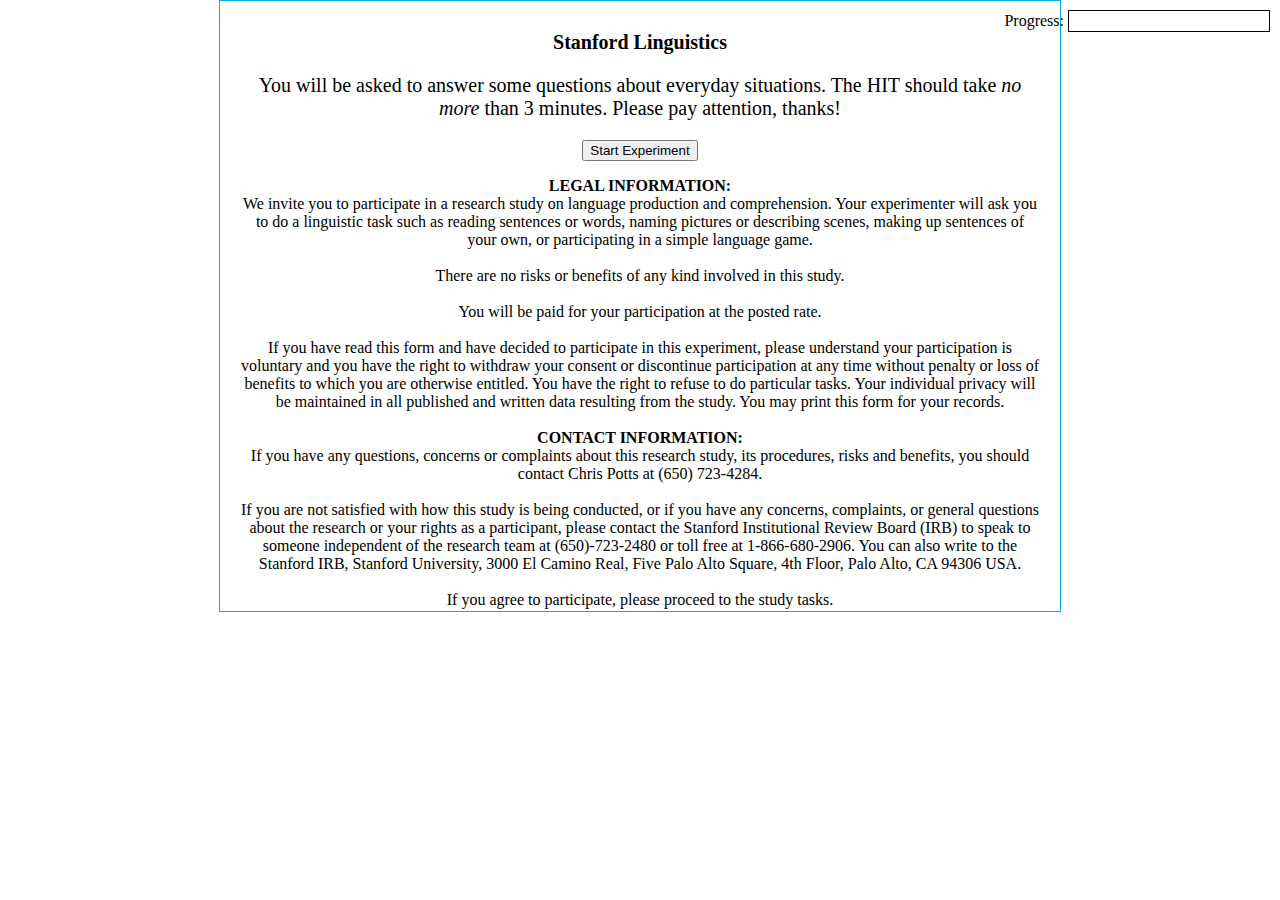
==== experiments/template_survey/index.html @ 0ba59592 "Add files via upload" ====
<html>

<head>
    <title>Language study</title>

    <!--JS-->

    <!-- external general utilities -->
    <script src="../shared/js/jquery-1.11.1.min.js "></script>
    <script src="../shared/full-projects/jquery-ui/jquery-ui.min.js"></script>
    <script src="../shared/js/underscore-min.js"></script>
    <!-- if you want to draw stuff: -->
    <!-- <script src="../shared/js/raphael-min.js"></script> -->

    <!-- cocolab experiment logic -->
    <script src="../shared/js/exp-V2.js"></script>
    <script src="../shared/js/stream-V2.js"></script>

    <script src="../shared/js/mmturkey.js "></script>
    <script src="../shared/js/browserCheck.js"></script>
    <script src="../shared/js/utils.js"></script>

    <!--CSS-->
    <link href="../shared/full-projects/jquery-ui/jquery-ui.min.css" rel="stylesheet" type="text/css"/>
    <link href="../shared/css/cocolab-style.css" rel="stylesheet" type="text/css"/>
    <link href="css/local-style.css" rel="stylesheet" type="text/css"/>

    <!-- experiment file (refer back to repo) -->
    <script src="js/stims.js"></script>
    <script src="js/template.js"></script>

   <!-- Unique Turker -->

    <script src="//uniqueturker.myleott.com/lib.js"
    type="text/javascript"></script>
    <script type="text/javascript">
      $(document).ready(function() {

             var ut_id = "34e1277c381f0ad35f56e777984e5c9d";
             if (UTWorkerLimitReached(ut_id)) {
               $(".slide").hide();
                 $("body").html("You have already completed the maximum number of HITs allowed by this requester. Please click 'Return HIT' to avoid any impact on your approval rating.");
             }
           });

    </script>

</head>

<body onload="init();">
  <noscript>This task requires JavaScript.</noscript>
  
  <!-- First slide (Stanford Ling) -->

  <div class="slide" id="i0" >
    <p id="cocolab">Stanford Linguistics</p>
    <p id="instruct-text">You will be asked to answer some questions about everyday situations. The HIT should take <i>no more</i> than 3 minutes. Please pay attention, thanks!</p>
    <button id="start_button" type="button">Start Experiment</button>
   <p id="legal">
       <strong>LEGAL INFORMATION:</strong><br>
          We invite you to participate in a research study on language production and comprehension. Your experimenter will ask you to do a linguistic task such as reading sentences or words, naming pictures or describing scenes, making up sentences of your own, or participating in a simple language game.
         <br><br>There are no risks or benefits of any kind involved in this study.
         <br><br>
         You will be paid for your participation at the posted rate.
         <br><br>
         If you have read this form and have decided to participate in this experiment, please
         understand your participation is voluntary and you have the right to withdraw your consent or discontinue participation at any time without penalty or loss of benefits to which you are otherwise entitled. You have the right to refuse to do particular tasks. Your individual privacy will be maintained in all published and written data resulting from the study.   You may print this form for your records.
         <br><br>
         <strong>CONTACT INFORMATION:</strong><br>
         If you have any questions, concerns or complaints about this research study, its procedures, risks and benefits, you should contact Chris Potts at (650) 723-4284.
         <br><br>
         If you are not satisfied with how this study is being conducted, or if you have any concerns, complaints, or general questions about the research or your rights as a participant, please contact the Stanford Institutional Review Board (IRB) to speak to someone independent of the research team at (650)-723-2480 or toll free at 1-866-680-2906. You can also write to the Stanford IRB, Stanford University, 3000 El Camino Real, Five Palo Alto Square, 4th Floor, Palo Alto, CA 94306 USA.
         <br><br>
         If you agree to participate, please proceed to the study tasks.</p>
  </div>
    
    
  <!-- First survey slide -->

  <div class="slide" id="single_trial">

      <p><b>Please read about the following situation:</b></p>
    <p>You and your friend, Mary, are frantically packing things to bring on a last-minute weekend camping trip.
        Your other friend, John, kindly offers to help run some errands for you both.<em> Note that only you and Mary are going camping. John is not going.</em> You ask John to buy some apples from the store for
        the trip. He agrees and shows up at your house with <span class="context">{{}}</span> apples. After he leaves, Mary turns to you and says:
        "We could use more apples".

      <p><b>Which of the following statements describes the situation above?</b></p>

      <br />

      <p class="err" id="err-1">Please select an answer!</p>
      <input type="radio" name='choice-2' id="radio-many" value="many"> <label for="radio-many">Mary thinks that John bought too <u>many</u> apples.</label>
      <br />
      <input type="radio" name='choice-2' id="radio-few" value="few"> <label for="radio-few">Mary thinks that John bought too <u>few</u> apples.</label>


      <br>

     <p><b>How confident are you in the option that you chose?</b></p>
       <p class="err" id="err-2">Please rate how confident you are in your answer</p>
       <p>
         <label>Very uncertain</label>
         <input type="radio" name='choice-3' value="1">
         &nbsp;
         <input type="radio" name='choice-3' value="2"> <label></label>
         &nbsp;
         <input type="radio" name='choice-3' value="3"> <label></label>
         &nbsp;
         <input type="radio" name='choice-3' value="4"> <label></label>
         &nbsp;
         <input type="radio" name='choice-3' value="5"> <label></label>
         &nbsp;
         <input type="radio" name='choice-3' value="6"> <label></label>
         &nbsp;
         <input type="radio" name='choice-3' value="7"> <label>Very certain</label>
         </p>

         <p><b>Comments?</b> Please enter any comments you have here...</p>
         <p><textarea name="comments" style="width: 300px; height: 50px; border: 1px solid #000;"></textarea></p>


    <button onclick="_s.button()">Continue</button>
  </div>
    
    
    
  <div class="slide" id="second_trial">

      <p><b>Do you think Mary's remark was sarcastic?</b></p>


      <p class="err" id="err-3">Please select an answer!</p>
      <input type="radio" name='choice-4' id="radio-many" value="many"> <label for="radio-many">Yes</label>
      <br />
      <input type="radio" name='choice-4' id="radio-few" value="few"> <label for="radio-few">No</label>


      <br>

     <p><b>How confident are you in the option that you chose?</b></p>
       <p class="err" id="err-4">Please rate how confident you are in your answer</p>
       <p>
         <label>Very uncertain</label>
         <input type="radio" name='choice-5' value="1">
         &nbsp;
         <input type="radio" name='choice-5' value="2"> <label></label>
         &nbsp;
         <input type="radio" name='choice-5' value="3"> <label></label>
         &nbsp;
         <input type="radio" name='choice-5' value="4"> <label></label>
         &nbsp;
         <input type="radio" name='choice-5' value="5"> <label></label>
         &nbsp;
         <input type="radio" name='choice-5' value="6"> <label></label>
         &nbsp;
         <input type="radio" name='choice-5' value="7"> <label>Very certain</label>
         </p>

         <p><b>Comments?</b> Please enter any comments you have here...</p>
         <p><textarea name="comment" style="width: 300px; height: 50px; border: 1px solid #000;"></textarea></p>


    <button onclick="_s.button()">Continue</button>
  </div>
    
    

    
  <!-- Last slide (thanks for participation!) -->
  <div id="thanks" class="slide js" >
    <p  class="big">Thanks for your time!</p>
  </div>

  <div class="progress">
    <span>Progress:</span>
    <div class="bar-wrapper">
      <div class="bar" width="0%">
      </div>
    </div>
  </div>

</body>
</html>
---- experiments/shared/css/cocolab-style.css ----
body {
	margin:0 0 0 0; /*squish slide into mturk window*/
}

table {
	/* center all tables by default */
	margin: auto;
}

/*the experiment happens in "slides"*/
.slide {
	/*pad the inside of the slide*/
	padding-top: 10px;
	padding-left: 20px;
	padding-right: 20px;

    /*center slide within the window*/
	margin: auto auto;
	margin-top: 0px;

	/*all elements in a slide will be centered by default*/
    text-align: center;

    border: 1px solid #04abe3;
    width: 800px;
    height: 600px;

    /*could explicitly set the following, but these are the defaults for me (chrome, linux)*/
    font-size: 20px;
    background-color: rgb(255,255,255);
}

/* start slide */

#cocolab {
	font-weight: bold;
}

#legal {
	font-size: 0.8em;
}

/*make the subj_info slide prettier*/

.subj_info_title {
	color:#036;
	background:transparent;
	font-size:25;
	font-weight:bold;
}

div.long_form {
	font-size: 15px;
}

fieldset {
	border: none;
	border-top: solid 1px #ccc;
}

div.long_form p {
    color:#036;
    margin: 20px 0 0 0;
}

div.long_form p.info {
    margin:0 0 40px 0;
    padding:0;
    color:black;
}

div.long_form label {
	padding: .5em .5em;
}

textarea {
	border: 2px inset;
}

/* sliders */


/*align the left and right labels for the sliders properly*/
.slider_table .left {
	display: inline;
	text-align: left;
	float: left;
}

.slider_table .right {
	display: inline;
	text-align: right;
	float: right;
}

.thin {
	height: 50px;
}

.top {
	top: 0%;
	position: relative;
}
.bottom {
	top: 100%;
	position: relative;
	transform: translateY(-200%);
}

.slider_target {
	text-align: right;
}

.ui-slider-range {
	/* you could have a "range" which makes the slider to the left of the handle a different color from the background */
	background: transparent;
}

#cocologo {
    width: 200px;
    margin: 10px;
}

.slider {
	width: 400;
	margin: 10px;
}

.vertical_slider {
	width: 10px;
	height: 300px;
	margin: 10px auto;
}

#slider_endpoint_labels {
	height: 300px;
}

.bin_label{
	text-align: center;
}

/* Progress Bar */
.progress{
  position: absolute;
  right: 10px;
  top: 10px;
}
.progress span{
  position:relative;
  top: -6px;
}

.bar-wrapper{
    height:20px;
    width:200px;
    border:1px solid #000000;
    display:inline-block;
}

.bar{
    position:relative;
    height:100%;
    width:0px;
    background-color:#000000
}
---- experiments/template_survey/css/local-style.css ----
.slider {
  /* default is width 400 and margin 10 */
	width: 400;
	margin: 10px;
}

.err {
  font-weight: bold;
  color: #f00;
}
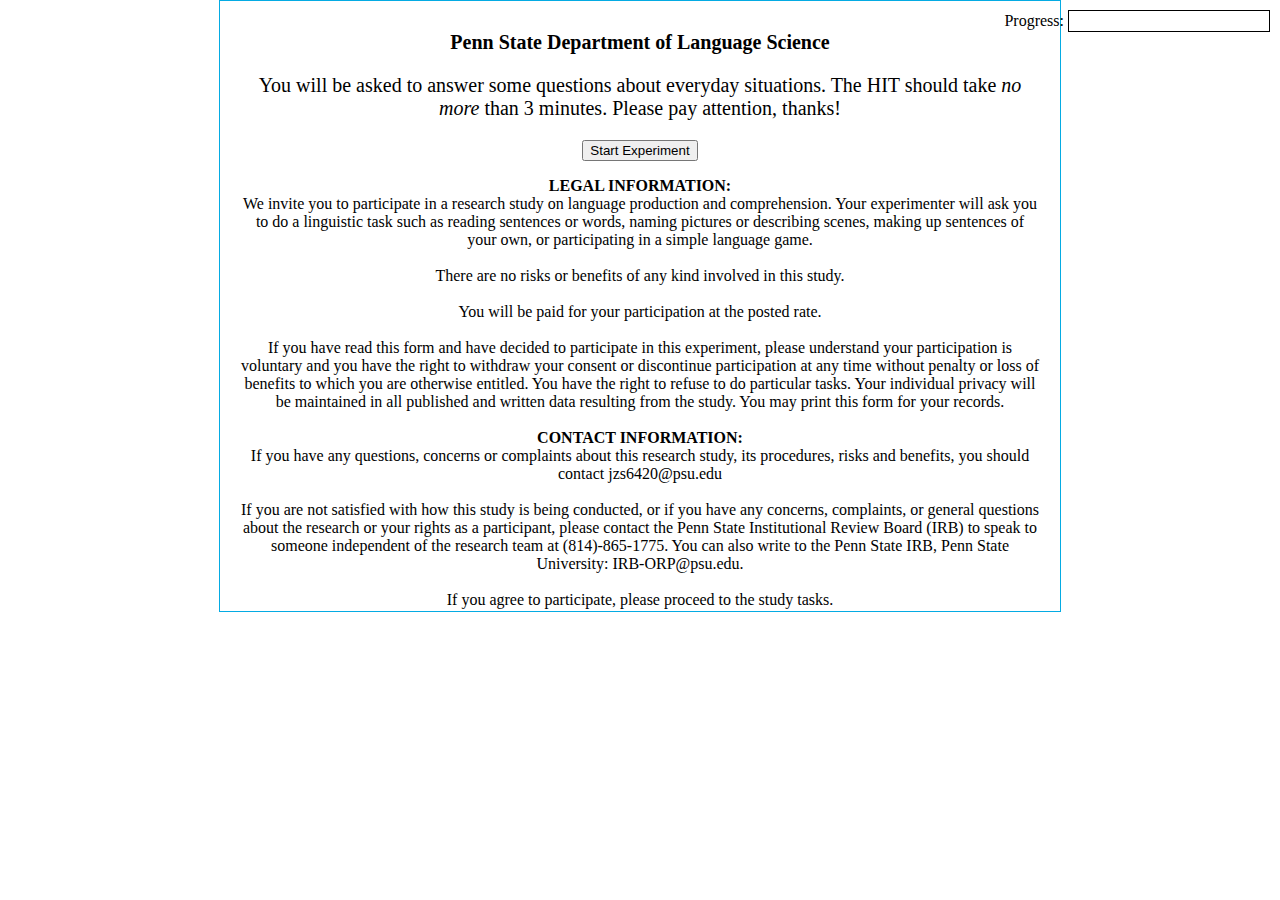
==== commit ef7103e7: "Update index.html" ====
--- a/experiments/template_survey/index.html
+++ b/experiments/template_survey/index.html
@@ -53,7 +53,7 @@
   <!-- First slide (Stanford Ling) -->
 
   <div class="slide" id="i0" >
-    <p id="cocolab">Stanford Linguistics</p>
+    <p id="cocolab">Penn State Department of Language Science</p>
     <p id="instruct-text">You will be asked to answer some questions about everyday situations. The HIT should take <i>no more</i> than 3 minutes. Please pay attention, thanks!</p>
     <button id="start_button" type="button">Start Experiment</button>
    <p id="legal">
@@ -67,9 +67,9 @@
          understand your participation is voluntary and you have the right to withdraw your consent or discontinue participation at any time without penalty or loss of benefits to which you are otherwise entitled. You have the right to refuse to do particular tasks. Your individual privacy will be maintained in all published and written data resulting from the study.   You may print this form for your records.
          <br><br>
          <strong>CONTACT INFORMATION:</strong><br>
-         If you have any questions, concerns or complaints about this research study, its procedures, risks and benefits, you should contact Chris Potts at (650) 723-4284.
+         If you have any questions, concerns or complaints about this research study, its procedures, risks and benefits, you should contact jzs6420@psu.edu
          <br><br>
-         If you are not satisfied with how this study is being conducted, or if you have any concerns, complaints, or general questions about the research or your rights as a participant, please contact the Stanford Institutional Review Board (IRB) to speak to someone independent of the research team at (650)-723-2480 or toll free at 1-866-680-2906. You can also write to the Stanford IRB, Stanford University, 3000 El Camino Real, Five Palo Alto Square, 4th Floor, Palo Alto, CA 94306 USA.
+         If you are not satisfied with how this study is being conducted, or if you have any concerns, complaints, or general questions about the research or your rights as a participant, please contact the Penn State Institutional Review Board (IRB) to speak to someone independent of the research team at (814)-865-1775. You can also write to the Penn State IRB, Penn State University: IRB-ORP@psu.edu.
          <br><br>
          If you agree to participate, please proceed to the study tasks.</p>
   </div>
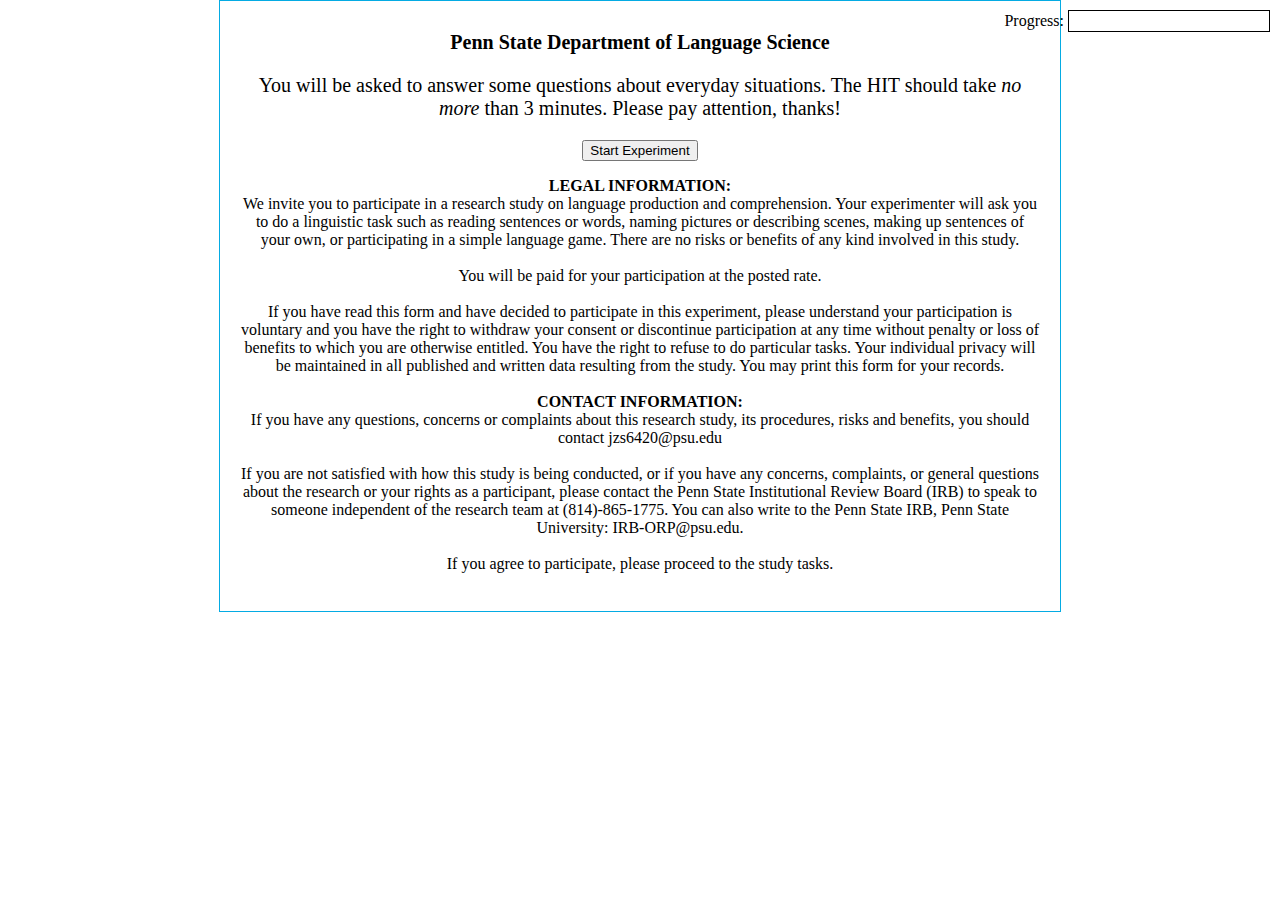
==== commit af9d4598: "Update index.html" ====
--- a/experiments/template_survey/index.html
+++ b/experiments/template_survey/index.html
@@ -58,8 +58,7 @@
     <button id="start_button" type="button">Start Experiment</button>
    <p id="legal">
        <strong>LEGAL INFORMATION:</strong><br>
-          We invite you to participate in a research study on language production and comprehension. Your experimenter will ask you to do a linguistic task such as reading sentences or words, naming pictures or describing scenes, making up sentences of your own, or participating in a simple language game.
-         <br><br>There are no risks or benefits of any kind involved in this study.
+          We invite you to participate in a research study on language production and comprehension. Your experimenter will ask you to do a linguistic task such as reading sentences or words, naming pictures or describing scenes, making up sentences of your own, or participating in a simple language game. There are no risks or benefits of any kind involved in this study.
          <br><br>
          You will be paid for your participation at the posted rate.
          <br><br>
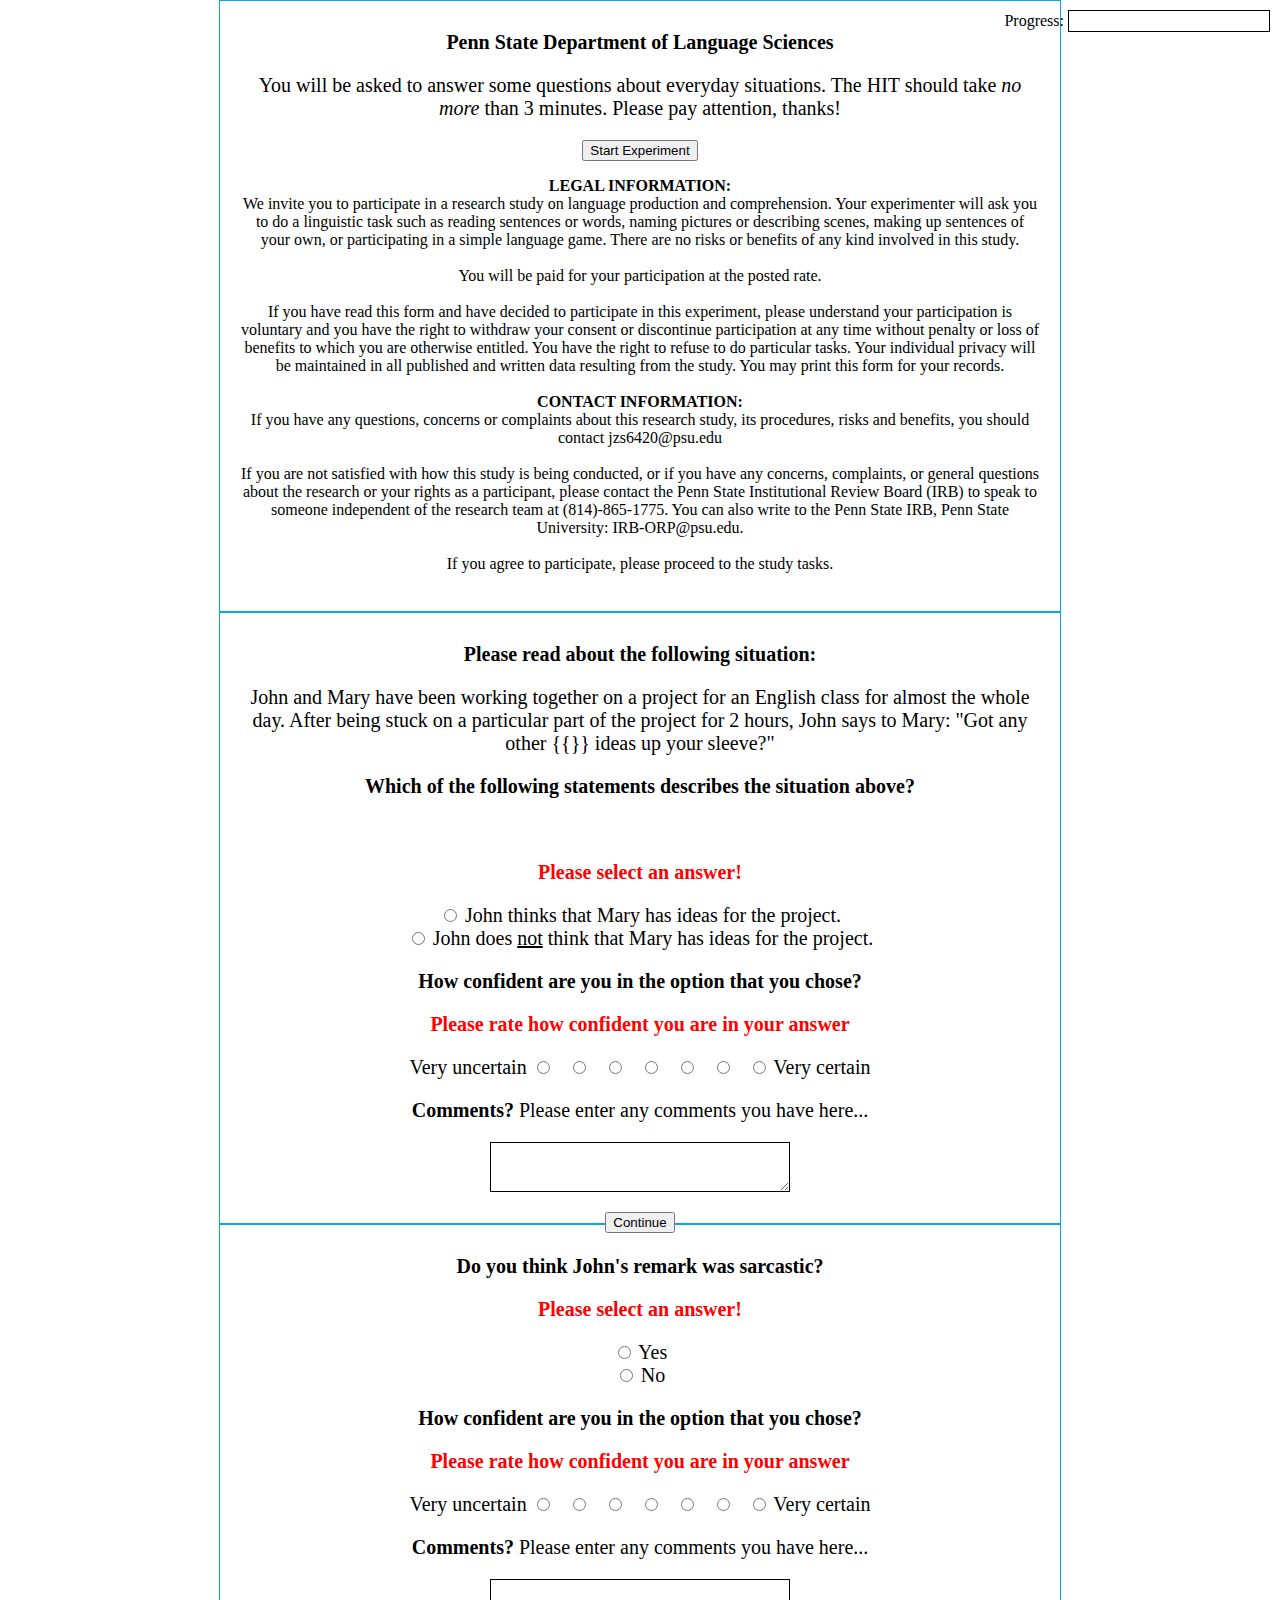
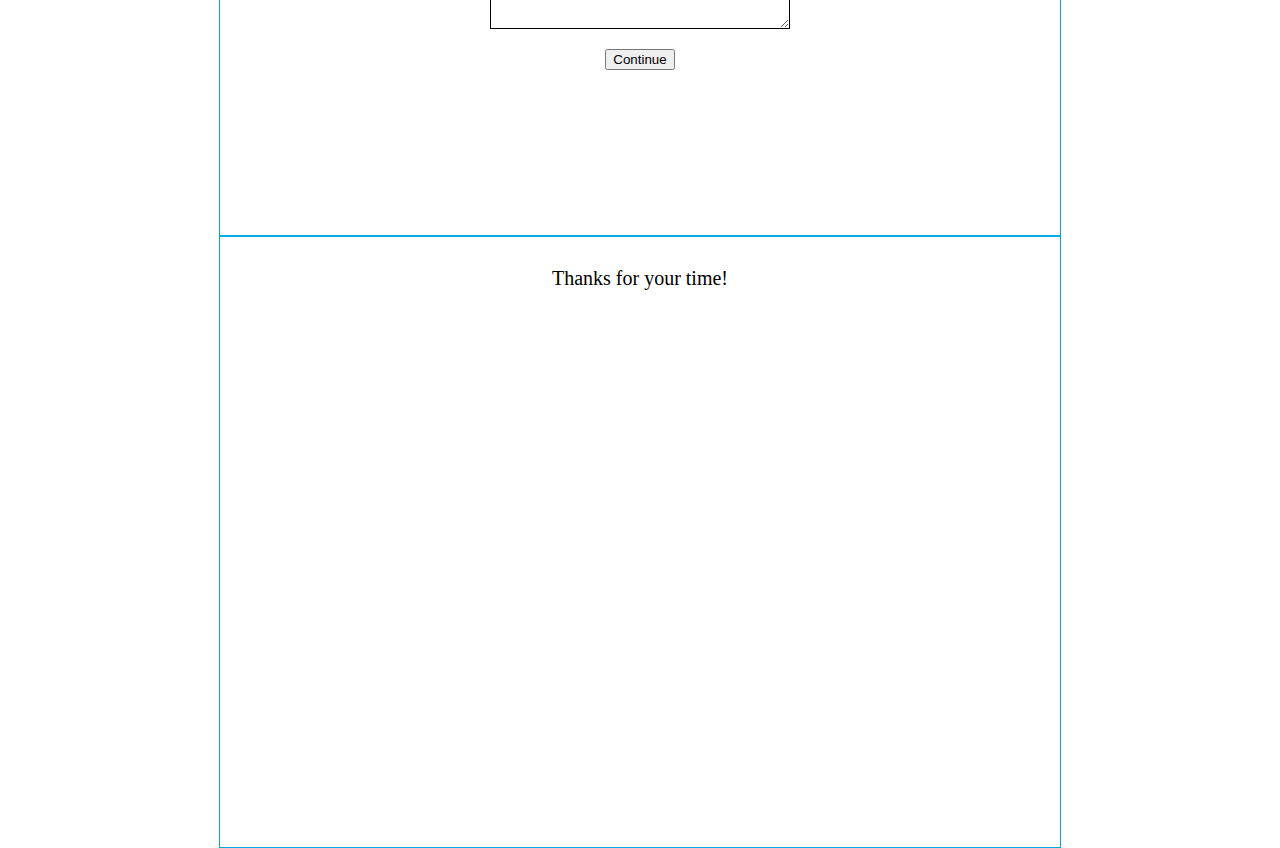
==== commit a25fed4e: "Update index.html" ====
--- a/experiments/template_survey/index.html
+++ b/experiments/template_survey/index.html
@@ -53,7 +53,7 @@
   <!-- First slide (Stanford Ling) -->
 
   <div class="slide" id="i0" >
-    <p id="cocolab">Penn State Department of Language Science</p>
+    <p id="cocolab">Penn State Department of Language Sciences</p>
     <p id="instruct-text">You will be asked to answer some questions about everyday situations. The HIT should take <i>no more</i> than 3 minutes. Please pay attention, thanks!</p>
     <button id="start_button" type="button">Start Experiment</button>
    <p id="legal">
@@ -79,19 +79,16 @@
   <div class="slide" id="single_trial">
 
       <p><b>Please read about the following situation:</b></p>
-    <p>You and your friend, Mary, are frantically packing things to bring on a last-minute weekend camping trip.
-        Your other friend, John, kindly offers to help run some errands for you both.<em> Note that only you and Mary are going camping. John is not going.</em> You ask John to buy some apples from the store for
-        the trip. He agrees and shows up at your house with <span class="context">{{}}</span> apples. After he leaves, Mary turns to you and says:
-        "We could use more apples".
+    <p> John and Mary have been working together on a project for an English class for almost the whole day. After being stuck on a particular part of the project for 2 hours, John says to Mary: "Got any other <span class="context">{{}}</span> ideas up your sleeve?"
 
       <p><b>Which of the following statements describes the situation above?</b></p>
 
       <br />
 
       <p class="err" id="err-1">Please select an answer!</p>
-      <input type="radio" name='choice-2' id="radio-many" value="many"> <label for="radio-many">Mary thinks that John bought too <u>many</u> apples.</label>
+      <input type="radio" name='choice-2' id="radio-many" value="many"> <label for="radio-many">John thinks that Mary has ideas for the project.</label>
       <br />
-      <input type="radio" name='choice-2' id="radio-few" value="few"> <label for="radio-few">Mary thinks that John bought too <u>few</u> apples.</label>
+      <input type="radio" name='choice-2' id="radio-few" value="few"> <label for="radio-few">John does <u>not</u> think that Mary has ideas for the project.</label>
 
 
       <br>
@@ -126,7 +123,7 @@
     
   <div class="slide" id="second_trial">
 
-      <p><b>Do you think Mary's remark was sarcastic?</b></p>
+      <p><b>Do you think John's remark was sarcastic?</b></p>
 
 
       <p class="err" id="err-3">Please select an answer!</p>
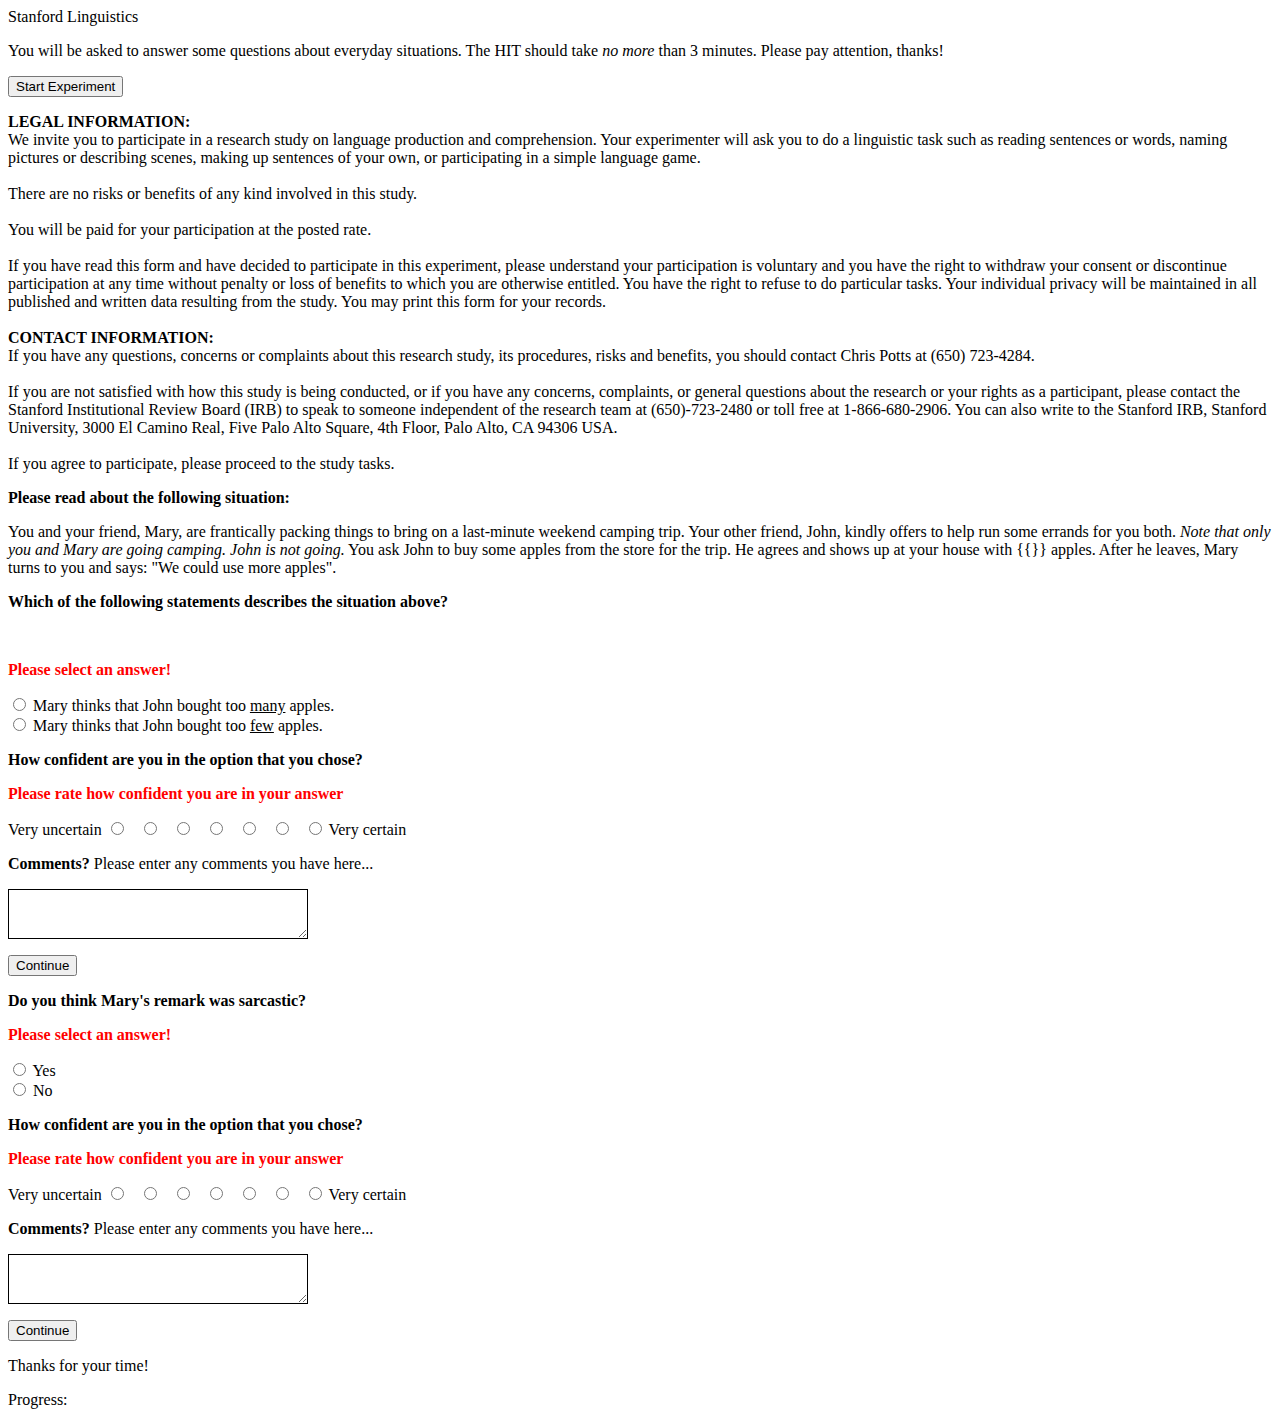
==== commit 13b0fa53: "Add files via upload" ====
--- a/experiments/template_survey/index.html
+++ b/experiments/template_survey/index.html
@@ -53,12 +53,13 @@
   <!-- First slide (Stanford Ling) -->
 
   <div class="slide" id="i0" >
-    <p id="cocolab">Penn State Department of Language Sciences</p>
+    <p id="cocolab">Stanford Linguistics</p>
     <p id="instruct-text">You will be asked to answer some questions about everyday situations. The HIT should take <i>no more</i> than 3 minutes. Please pay attention, thanks!</p>
     <button id="start_button" type="button">Start Experiment</button>
    <p id="legal">
        <strong>LEGAL INFORMATION:</strong><br>
-          We invite you to participate in a research study on language production and comprehension. Your experimenter will ask you to do a linguistic task such as reading sentences or words, naming pictures or describing scenes, making up sentences of your own, or participating in a simple language game. There are no risks or benefits of any kind involved in this study.
+          We invite you to participate in a research study on language production and comprehension. Your experimenter will ask you to do a linguistic task such as reading sentences or words, naming pictures or describing scenes, making up sentences of your own, or participating in a simple language game.
+         <br><br>There are no risks or benefits of any kind involved in this study.
          <br><br>
          You will be paid for your participation at the posted rate.
          <br><br>
@@ -66,9 +67,9 @@
          understand your participation is voluntary and you have the right to withdraw your consent or discontinue participation at any time without penalty or loss of benefits to which you are otherwise entitled. You have the right to refuse to do particular tasks. Your individual privacy will be maintained in all published and written data resulting from the study.   You may print this form for your records.
          <br><br>
          <strong>CONTACT INFORMATION:</strong><br>
-         If you have any questions, concerns or complaints about this research study, its procedures, risks and benefits, you should contact jzs6420@psu.edu
+         If you have any questions, concerns or complaints about this research study, its procedures, risks and benefits, you should contact Chris Potts at (650) 723-4284.
          <br><br>
-         If you are not satisfied with how this study is being conducted, or if you have any concerns, complaints, or general questions about the research or your rights as a participant, please contact the Penn State Institutional Review Board (IRB) to speak to someone independent of the research team at (814)-865-1775. You can also write to the Penn State IRB, Penn State University: IRB-ORP@psu.edu.
+         If you are not satisfied with how this study is being conducted, or if you have any concerns, complaints, or general questions about the research or your rights as a participant, please contact the Stanford Institutional Review Board (IRB) to speak to someone independent of the research team at (650)-723-2480 or toll free at 1-866-680-2906. You can also write to the Stanford IRB, Stanford University, 3000 El Camino Real, Five Palo Alto Square, 4th Floor, Palo Alto, CA 94306 USA.
          <br><br>
          If you agree to participate, please proceed to the study tasks.</p>
   </div>
@@ -79,16 +80,19 @@
   <div class="slide" id="single_trial">
 
       <p><b>Please read about the following situation:</b></p>
-    <p> John and Mary have been working together on a project for an English class for almost the whole day. After being stuck on a particular part of the project for 2 hours, John says to Mary: "Got any other <span class="context">{{}}</span> ideas up your sleeve?"
+    <p>You and your friend, Mary, are frantically packing things to bring on a last-minute weekend camping trip.
+        Your other friend, John, kindly offers to help run some errands for you both.<em> Note that only you and Mary are going camping. John is not going.</em> You ask John to buy some apples from the store for
+        the trip. He agrees and shows up at your house with <span class="context">{{}}</span> apples. After he leaves, Mary turns to you and says:
+        "We could use more apples".
 
       <p><b>Which of the following statements describes the situation above?</b></p>
 
       <br />
 
       <p class="err" id="err-1">Please select an answer!</p>
-      <input type="radio" name='choice-2' id="radio-many" value="many"> <label for="radio-many">John thinks that Mary has ideas for the project.</label>
+      <input type="radio" name='choice-2' id="radio-many" value="many"> <label for="radio-many">Mary thinks that John bought too <u>many</u> apples.</label>
       <br />
-      <input type="radio" name='choice-2' id="radio-few" value="few"> <label for="radio-few">John does <u>not</u> think that Mary has ideas for the project.</label>
+      <input type="radio" name='choice-2' id="radio-few" value="few"> <label for="radio-few">Mary thinks that John bought too <u>few</u> apples.</label>
 
 
       <br>
@@ -123,7 +127,7 @@
     
   <div class="slide" id="second_trial">
 
-      <p><b>Do you think John's remark was sarcastic?</b></p>
+      <p><b>Do you think Mary's remark was sarcastic?</b></p>
 
 
       <p class="err" id="err-3">Please select an answer!</p>
